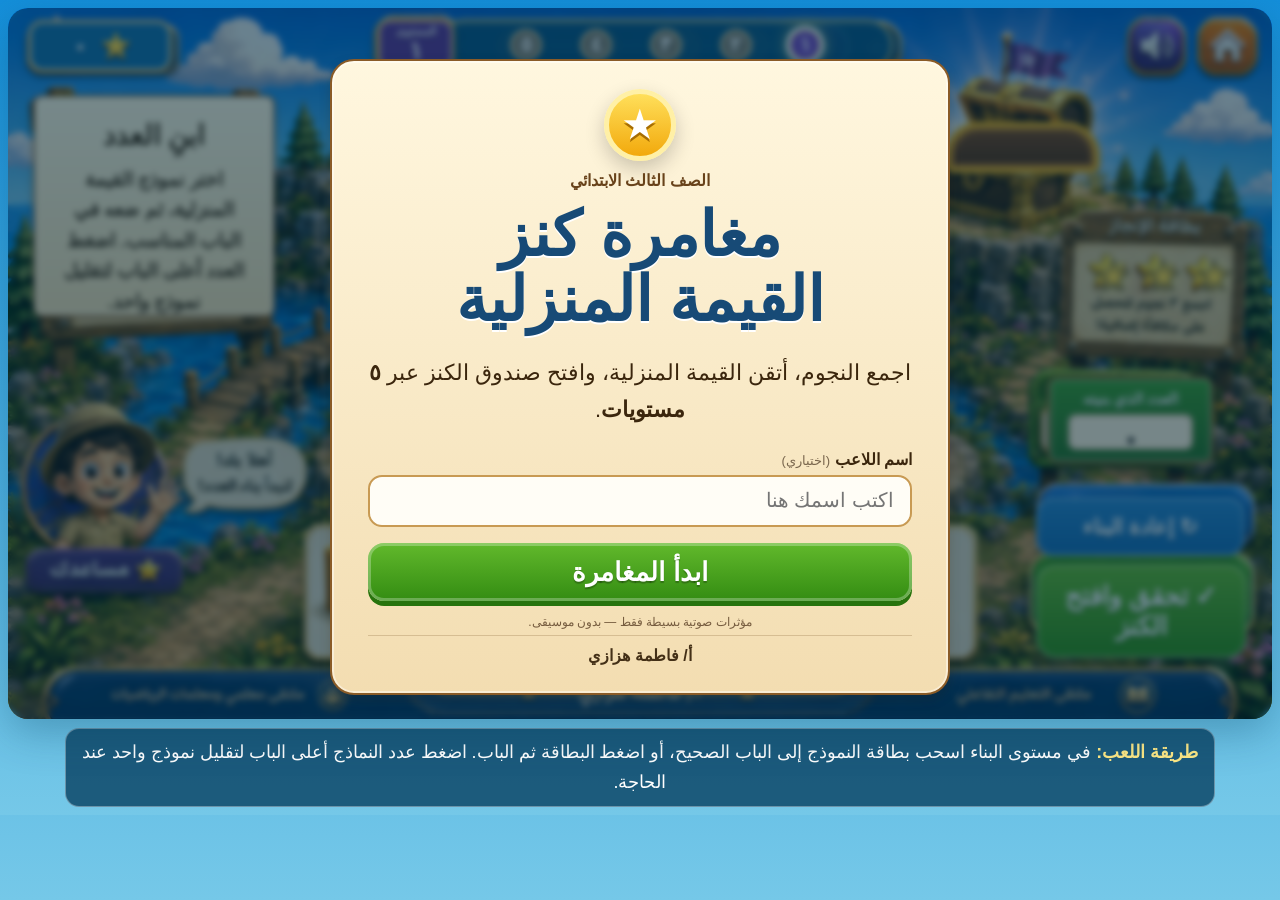
==== index.html @ 1fb312d5 "Add files via upload" ====
<!doctype html>
<html lang="ar" dir="rtl">
<head>
  <meta charset="utf-8">
  <meta name="viewport" content="width=device-width,initial-scale=1,viewport-fit=cover">
  <meta name="theme-color" content="#157bbf">
  <meta name="description" content="مغامرة كنز القيمة المنزلية - لعبة تفاعلية للصف الثالث الابتدائي">
  <title>مغامرة كنز القيمة المنزلية</title>
  <link rel="manifest" href="manifest.webmanifest">
  <link rel="icon" href="assets/icon-192.png">
  <link rel="stylesheet" href="styles.css">
</head>
<body>
<main class="app" id="app" aria-label="مغامرة كنز القيمة المنزلية">
  <section class="stage" id="stage" aria-label="لوحة اللعبة التفاعلية">
    <div class="screen-shade" id="screenShade" aria-hidden="true"></div>

    <!-- مناطق ديناميكية مضبوطة فوق الصورة -->
    <div class="score-box ui-panel" aria-label="النقاط"><span class="score-star">★</span><span id="scoreDisplay">٠</span></div>
    <div class="level-badge ui-panel"><small>المستوى</small><strong id="levelDisplay">١</strong></div>
    <div class="progress" id="progress" aria-label="التقدم في المستويات"></div>

    <section class="hint-board parchment" id="hintBoard" aria-live="polite">
      <h2 id="hintTitle">ابنِ العدد</h2>
      <p id="hintText">اختر نموذج القيمة المنزلية، ثم ضعه في الباب المناسب.</p>
    </section>

    <section class="target-card parchment" id="targetCard">
      <span id="targetLabel">العدد المطلوب</span>
      <strong id="targetDisplay">٤٢٧</strong>
    </section>

    <div class="built-card" id="builtCard">
      <small>العدد الذي بنيته</small>
      <strong id="builtDisplay">٠</strong>
    </div>

    <div class="count-badge" id="countThousands" data-place="thousands" role="button" tabindex="0" aria-label="عدد نماذج الألوف. اضغط لتقليل نموذج واحد">٠</div>
    <div class="count-badge" id="countHundreds" data-place="hundreds" role="button" tabindex="0" aria-label="عدد نماذج المئات. اضغط لتقليل نموذج واحد">٠</div>
    <div class="count-badge" id="countTens" data-place="tens" role="button" tabindex="0" aria-label="عدد نماذج العشرات. اضغط لتقليل نموذج واحد">٠</div>
    <div class="count-badge" id="countOnes" data-place="ones" role="button" tabindex="0" aria-label="عدد نماذج الآحاد. اضغط لتقليل نموذج واحد">٠</div>

    <button id="doorThousands" class="hit door" type="button" data-place="thousands" aria-label="باب الألوف"></button>
    <button id="doorHundreds" class="hit door" type="button" data-place="hundreds" aria-label="باب المئات"></button>
    <button id="doorTens" class="hit door" type="button" data-place="tens" aria-label="باب العشرات"></button>
    <button id="doorOnes" class="hit door" type="button" data-place="ones" aria-label="باب الآحاد"></button>

    <button id="modelThousands" class="hit model" type="button" data-model="thousands" aria-label="بطاقة نموذج الألف"></button>
    <button id="modelHundreds" class="hit model" type="button" data-model="hundreds" aria-label="بطاقة نموذج المئة"></button>
    <button id="modelTens" class="hit model" type="button" data-model="tens" aria-label="بطاقة نموذج العشرة"></button>
    <button id="modelOnes" class="hit model" type="button" data-model="ones" aria-label="بطاقة نموذج الواحد"></button>

    <!-- طبقة تغطي الصندوق المفتوح وتتحرك لتوحي بفتحه -->
    <div class="chest-effect" id="chestEffect" aria-hidden="true">
      <div class="chest-glow"></div>
      <div class="chest-lid"></div>
    </div>

    <section class="quiz-panel parchment" id="quizPanel" aria-live="polite" hidden>
      <div class="quiz-kicker" id="quizKicker">الصيغة القياسية</div>
      <h2 id="quizQuestion">اختر الإجابة الصحيحة</h2>
      <div class="quiz-prompt" id="quizPrompt"></div>
      <div class="options" id="options"></div>
      <div class="quiz-status" id="quizStatus"></div>
    </section>

    <button id="resetBtn" class="action reset" type="button">↻ إعادة البناء</button>
    <button id="checkBtn" class="action check" type="button">✓ تحقق وافتح الكنز</button>
    <button id="homeBtn" class="icon-hit" type="button" aria-label="العودة إلى شاشة البداية"></button>
    <button id="soundBtn" class="icon-hit" type="button" aria-label="تشغيل أو إيقاف المؤثرات الصوتية"></button>

    <div class="current-stars" id="currentStars" aria-label="نجوم المستوى">
      <span>★</span><span>★</span><span>★</span>
    </div>

    <div class="toast" id="toast" role="status" aria-live="polite"></div>
    <div class="confetti" id="confetti" aria-hidden="true"></div>

    <!-- شاشة البداية -->
    <section class="modal-screen start-screen" id="startScreen" aria-labelledby="startTitle">
      <div class="start-card parchment">
        <div class="treasure-mark">★</div>
        <p class="eyebrow">الصف الثالث الابتدائي</p>
        <h1 id="startTitle">مغامرة كنز<br>القيمة المنزلية</h1>
        <p class="start-copy">اجمع النجوم، أتقن القيمة المنزلية، وافتح صندوق الكنز عبر <b>٥ مستويات</b>.</p>
        <label class="name-label" for="studentName">اسم اللاعب <span>(اختياري)</span></label>
        <input id="studentName" class="name-input" type="text" maxlength="40" autocomplete="name" placeholder="اكتب اسمك هنا">
        <button id="startBtn" class="big-start" type="button">ابدأ المغامرة</button>
        <p class="sound-note">مؤثرات صوتية بسيطة فقط — بدون موسيقى.</p>
        <div class="signature">أ/ فاطمة هزازي</div>
      </div>
    </section>

    <!-- شاشة نجاح المستوى -->
    <section class="modal-screen reward-screen" id="rewardScreen" hidden aria-labelledby="rewardTitle">
      <div class="reward-card parchment">
        <div class="reward-icon">🏆</div>
        <h2 id="rewardTitle">أحسنت!</h2>
        <p id="rewardMessage">فتحت كنز المستوى.</p>
        <div class="reward-stars" id="rewardStars">★★★</div>
        <p class="reward-score">النقاط: <strong id="rewardScore">٠</strong></p>
        <button id="nextBtn" class="big-start" type="button">المستوى التالي</button>
      </div>
    </section>

    <!-- الشهادة النهائية -->
    <section class="modal-screen certificate-screen" id="certificateScreen" hidden aria-labelledby="certificateTitle">
      <div class="certificate" id="certificate">
        <div class="cert-stars">★ ★ ★</div>
        <p class="cert-top">شهادة إنجاز</p>
        <h2 id="certificateTitle">بطل القيمة المنزلية</h2>
        <p>تُمنح هذه الشهادة إلى</p>
        <div class="student-line" id="certificateName">بطل الرياضيات</div>
        <p>لإتمام جميع مستويات <b>مغامرة كنز القيمة المنزلية</b> بنجاح</p>
        <div class="cert-stats">
          <span>النقاط <strong id="certificateScore">٠</strong></span>
          <span>النجوم <strong id="certificateStars">٠</strong></span>
        </div>
        <p class="cert-date" id="certificateDate"></p>
        <div class="cert-sign">إشراف: أ/ فاطمة هزازي</div>
        <div class="cert-footer">ملتقى التعليم التفاعلي • ملتقى معلمي ومعلمات الرياضيات</div>
        <div class="certificate-actions no-print">
          <button id="printBtn" type="button">طباعة الشهادة</button>
          <button id="replayBtn" type="button">مغامرة جديدة</button>
        </div>
      </div>
    </section>
  </section>

  <p class="help"><b>طريقة اللعب:</b> في مستوى البناء اسحب بطاقة النموذج إلى الباب الصحيح، أو اضغط البطاقة ثم الباب. اضغط عدد النماذج أعلى الباب لتقليل نموذج واحد عند الحاجة.</p>
</main>

<div id="dragGhost" class="drag-ghost" aria-hidden="true"><span></span></div>
<script src="game.js"></script>
</body>
</html>
---- styles.css ----
:root{
  font-family:Tahoma,"Segoe UI",Arial,sans-serif;
  --blue:#126fae;--deep:#074b79;--gold:#ffd04e;--gold2:#ffed9c;--green:#46a71a;--ink:#3b260d;--paper:#fff0cc;
}
*{box-sizing:border-box;-webkit-tap-highlight-color:transparent}
html,body{margin:0;min-height:100%;background:linear-gradient(#148fda,#75c8e8);color:#fff}
body{padding:8px;overflow-x:hidden}
button,input{font:inherit}
button{touch-action:manipulation}
.app{width:min(100%,1672px);margin:auto}
.stage{position:relative;width:100%;aspect-ratio:1672/941;background:url('assets/treasure-bg.png') center/100% 100% no-repeat;border-radius:20px;overflow:hidden;box-shadow:0 14px 42px rgba(3,58,91,.30);user-select:none;-webkit-user-select:none;isolation:isolate}
.screen-shade{position:absolute;inset:0;background:rgba(3,43,64,.10);z-index:2;pointer-events:none;transition:background .25s}
.ui-panel,.parchment{background:linear-gradient(180deg,#fff7df,#f3ddb1);border:2px solid #8a5b27;box-shadow:inset 0 0 0 2px rgba(255,255,255,.45),0 5px 12px rgba(56,31,10,.18);color:var(--ink)}
.score-box{position:absolute;z-index:20;left:1.6%;top:1.7%;width:11.4%;height:7.3%;display:flex;align-items:center;justify-content:center;gap:9%;border-radius:15px;background:#106da9;border-color:#f6c65a;color:#fff;font-size:clamp(14px,2.5vw,39px);font-weight:900;text-shadow:0 2px 2px rgba(0,0,0,.28)}
.score-star{color:#ffd43f;filter:drop-shadow(0 2px 1px #7c4a00)}
.level-badge{position:absolute;z-index:20;left:29.2%;top:1.6%;width:6.1%;height:7.3%;border-radius:13px;background:#593194;border-color:#e0aa3b;color:#fff;display:flex;flex-direction:column;align-items:center;justify-content:center;line-height:1.05;text-shadow:0 2px 2px rgba(0,0,0,.25)}
.level-badge small{font-size:clamp(8px,.85vw,15px);font-weight:800}.level-badge strong{font-size:clamp(14px,2vw,31px)}
.progress{position:absolute;z-index:19;left:34.1%;top:1.5%;width:35.9%;height:7.4%;border-radius:999px;background:rgba(5,83,132,.92);border:2px solid rgba(255,217,97,.85);display:flex;direction:rtl;align-items:center;justify-content:space-around;padding:0 4%;box-shadow:inset 0 2px 5px rgba(255,255,255,.22)}
.progress span{width:9.2%;aspect-ratio:1;border-radius:50%;display:grid;place-items:center;background:#817d72;border:2px solid #e8d99f;color:#fff;font-weight:900;font-size:clamp(10px,1.55vw,25px);box-shadow:0 2px 5px rgba(0,0,0,.25)}
.progress span.done{background:#4aa22a}.progress span.current{background:#7445c0;box-shadow:0 0 0 3px white,0 0 18px #ffe870}
.hint-board{position:absolute;z-index:18;left:2.0%;top:12.2%;width:19.1%;height:31.2%;border-radius:9px;padding:4% 1.4% 2%;text-align:center;display:flex;flex-direction:column;align-items:center;justify-content:center}
.hint-board h2{margin:0 0 .45em;font-size:clamp(14px,2.15vw,34px)}.hint-board p{margin:0;font-size:clamp(11px,1.45vw,23px);line-height:1.65;font-weight:800}
.target-card{position:absolute;z-index:18;left:39.4%;top:26.4%;width:21.0%;height:13.6%;border-radius:12px;display:flex;flex-direction:column;align-items:center;justify-content:center;padding-top:1%;text-align:center}
.target-card span{font-size:clamp(12px,1.55vw,25px);font-weight:900}.target-card strong{font-size:clamp(30px,5.25vw,83px);color:#123e70;line-height:1.02;font-weight:900;letter-spacing:.04em}
.built-card{position:absolute;z-index:18;left:82.2%;top:51.7%;width:13.2%;height:12.4%;border-radius:10px;background:linear-gradient(#3b9b2a,#256e20);border:3px solid #846022;box-shadow:inset 0 0 0 3px rgba(255,255,255,.2);display:flex;flex-direction:column;align-items:center;justify-content:center;color:#fff;text-shadow:0 2px 1px rgba(0,0,0,.24)}
.built-card small{font-size:clamp(9px,1.2vw,20px);font-weight:900}.built-card strong{margin-top:4%;width:78%;height:44%;display:grid;place-items:center;border-radius:8px;background:#fff2d9;color:#2a261e;text-shadow:none;font-size:clamp(18px,3vw,48px);border:2px solid rgba(112,70,24,.4)}
.count-badge{position:absolute;z-index:24;top:43.2%;width:4.6%;height:4.5%;border-radius:9px;background:#fff1d4;border:2px solid rgba(102,62,23,.55);display:grid;place-items:center;color:#2b271e;font-weight:900;font-size:clamp(12px,1.85vw,30px);cursor:pointer}
#countThousands{left:28.6%}#countHundreds{left:40.8%}#countTens{left:53.5%}#countOnes{left:66.0%}
.count-badge:focus-visible{outline:4px solid #fff;box-shadow:0 0 0 7px #0c85d3}
.hit{position:absolute;z-index:22;border:0;background:transparent;padding:0;cursor:pointer;outline:0}
.hit:focus-visible{box-shadow:0 0 0 4px rgba(255,255,255,.95),0 0 0 8px #f4c83d}
.door{top:38.2%;height:28.6%;width:11.1%;border-radius:18px}
#doorThousands{left:26.3%}#doorHundreds{left:38.6%}#doorTens{left:51.2%}#doorOnes{left:63.9%}
.model{top:71.6%;height:19.2%;border-radius:19px;touch-action:none}
#modelThousands{left:23.0%;width:13.0%}#modelHundreds{left:36.1%;width:14.0%}#modelTens{left:51.9%;width:11.8%}#modelOnes{left:64.8%;width:11.8%}
.model.selected{background:rgba(255,230,87,.20);box-shadow:inset 0 0 0 6px rgba(255,238,103,.95),0 0 26px #ffe25c}
.door.correct-flash{animation:correctFlash .55s ease}.door.wrong-flash{animation:wrongFlash .4s ease}.count-badge.decrease{animation:countPop .25s ease}
@keyframes correctFlash{0%,100%{box-shadow:none}50%{box-shadow:inset 0 0 0 8px #fff,0 0 38px #fff36e}}
@keyframes wrongFlash{0%,100%{transform:translateX(0)}25%{transform:translateX(-7px)}75%{transform:translateX(7px)}}
@keyframes countPop{50%{transform:scale(.78)}}
.action{position:absolute;z-index:25;border:0;color:white;font-weight:900;cursor:pointer;text-shadow:0 2px 2px rgba(0,0,0,.25);box-shadow:inset 0 0 0 3px rgba(255,255,255,.26),0 5px 10px rgba(27,31,19,.18)}
.action:focus-visible{outline:4px solid #fff;box-shadow:0 0 0 7px #ffe069}
.reset{left:81.3%;top:68.7%;width:16.6%;height:8.3%;border-radius:17px;background:linear-gradient(#2784cc,#1168b1);font-size:clamp(11px,1.65vw,27px)}
.check{left:81.3%;top:78.2%;width:16.7%;height:13.2%;border-radius:20px;background:linear-gradient(#63b82a,#2b8b10);font-size:clamp(13px,2vw,33px);padding:0 1.5%}
.icon-hit{position:absolute;z-index:27;top:1.4%;width:5.3%;height:8.1%;border:0;background:transparent;border-radius:50%;cursor:pointer;color:transparent}
#soundBtn{left:87.1%}#homeBtn{left:93.4%}
.icon-hit:focus-visible{outline:4px solid white;box-shadow:0 0 0 7px #ffd353}
.current-stars{position:absolute;z-index:24;left:85.4%;top:34.1%;width:12%;height:7%;display:flex;align-items:center;justify-content:space-around;direction:ltr;pointer-events:none}
.current-stars span{font-size:clamp(18px,3vw,48px);color:#908d84;-webkit-text-stroke:1.5px #5e4b25;text-shadow:0 2px 2px rgba(0,0,0,.23);transition:.22s}
.current-stars span.on{color:#ffd342;transform:scale(1.07);filter:drop-shadow(0 0 5px #fff28b)}
.chest-effect{position:absolute;z-index:16;left:73.3%;top:8.5%;width:13.8%;height:21%;pointer-events:none;transform-origin:center bottom}
.chest-lid{position:absolute;left:6%;top:36%;width:89%;height:34%;border:6px solid #e7a817;border-radius:34px 34px 9px 9px;background:linear-gradient(#784119,#4d270e);box-shadow:inset 0 0 0 4px #9d5f20,0 6px 8px rgba(0,0,0,.24);transform-origin:50% 100%;transition:transform .65s cubic-bezier(.2,.8,.25,1),opacity .4s}
.chest-glow{position:absolute;inset:10% -10% -4%;border-radius:50%;opacity:0;background:radial-gradient(circle,rgba(255,235,79,.75),rgba(255,199,23,.2) 40%,transparent 70%);filter:blur(4px);transition:opacity .35s}
.chest-effect.open .chest-lid{transform:perspective(420px) rotateX(-118deg) translateY(-10%);opacity:.08}.chest-effect.open .chest-glow{opacity:1;animation:glowPulse .8s ease 2}
@keyframes glowPulse{50%{transform:scale(1.12);opacity:1}}
.quiz-panel{position:absolute;z-index:40;left:23.4%;top:23.8%;width:56.3%;min-height:54.5%;border-radius:18px;padding:2.2% 3% 2.5%;display:flex;flex-direction:column;align-items:center;text-align:center}
.quiz-panel[hidden]{display:none}.quiz-kicker{display:inline-block;padding:.35em .9em;border-radius:999px;background:#5d3995;color:#fff;font-weight:900;font-size:clamp(10px,1.3vw,21px);border:2px solid #d5a847}.quiz-panel h2{font-size:clamp(18px,2.5vw,40px);margin:.35em 0 .2em}.quiz-prompt{width:100%;min-height:2.2em;display:grid;place-items:center;color:#123f6c;font-size:clamp(24px,4.2vw,66px);font-weight:900;line-height:1.45;margin:.15em 0 .4em}.quiz-prompt.words{font-size:clamp(17px,2.35vw,38px);color:#3d2813}.options{width:100%;display:grid;grid-template-columns:1fr 1fr;gap:12px}.option{min-height:64px;border-radius:15px;border:3px solid #c3954b;background:linear-gradient(#fffaf0,#f3e1bd);color:#3a2915;font-weight:900;font-size:clamp(15px,1.8vw,29px);padding:.65em .8em;cursor:pointer;box-shadow:0 5px 0 #b27b33;line-height:1.45}.option:hover{transform:translateY(-1px)}.option.correct{background:#dff7c9;border-color:#55a42b;box-shadow:0 5px 0 #3c851d}.option.wrong{animation:wrongFlash .35s;background:#ffe1d7;border-color:#c94f37}.option:focus-visible{outline:4px solid #176dab;outline-offset:2px}.quiz-status{min-height:1.8em;margin-top:12px;font-size:clamp(11px,1.3vw,20px);font-weight:900;color:#6e4a1d}
.toast{position:absolute;z-index:70;left:50%;bottom:3.6%;transform:translateX(-50%);min-width:34%;max-width:72%;padding:.6em 1em;border-radius:999px;background:rgba(45,28,10,.93);border:2px solid rgba(255,226,117,.95);font-weight:900;text-align:center;font-size:clamp(10px,1.45vw,23px);opacity:0;pointer-events:none;transition:opacity .18s}.toast.show{opacity:1}
.drag-ghost{position:fixed;z-index:9999;pointer-events:none;width:72px;height:72px;display:none;align-items:center;justify-content:center;border-radius:18px;background:rgba(255,248,220,.96);border:4px solid #efb628;box-shadow:0 12px 28px rgba(0,0,0,.28)}.drag-ghost.show{display:flex}.drag-ghost span{width:44px;height:44px;background:#f2af20;border-radius:7px;box-shadow:inset 0 0 0 2px #c78300}
.confetti{position:absolute;z-index:80;inset:0;pointer-events:none;overflow:hidden}.confetti i{position:absolute;top:-5%;width:10px;height:17px;border-radius:3px;background:var(--c);animation:fall 1.45s ease-in forwards;transform:rotate(var(--r))}@keyframes fall{to{top:105%;transform:translateX(var(--x)) rotate(570deg)}}
.modal-screen{position:absolute;z-index:100;inset:0;display:grid;place-items:center;padding:4%;background:rgba(3,43,67,.54);backdrop-filter:blur(3px)}.modal-screen[hidden]{display:none}.start-card,.reward-card{width:min(92%,620px);border-radius:24px;padding:28px 36px;text-align:center}.treasure-mark{margin:auto;width:72px;height:72px;border-radius:50%;display:grid;place-items:center;background:linear-gradient(#ffdf5a,#f2a90c);border:5px solid #fff0a6;color:white;font-size:42px;text-shadow:0 3px 0 #a76d00;box-shadow:0 8px 20px rgba(0,0,0,.2)}.eyebrow{margin:10px 0 0;color:#68421a;font-weight:900}.start-card h1{margin:.2em 0;color:#174a76;font-size:clamp(30px,5vw,62px);line-height:1.05;text-shadow:0 2px 0 #fff}.start-copy{font-size:clamp(14px,1.7vw,22px);line-height:1.7}.name-label{display:block;text-align:right;font-weight:900;margin:12px 0 6px}.name-label span{font-weight:500;font-size:.82em;color:#7a674e}.name-input{width:100%;min-height:52px;border-radius:14px;border:2px solid #c89a53;background:#fffdf6;padding:0 16px;font-size:20px;color:#34230f;outline:none}.name-input:focus{border-color:#187ebd;box-shadow:0 0 0 4px rgba(24,126,189,.18)}.big-start{margin-top:16px;width:100%;min-height:58px;border:0;border-radius:16px;background:linear-gradient(#62b92c,#338c12);color:white;font-size:clamp(18px,2vw,27px);font-weight:900;text-shadow:0 2px 1px rgba(0,0,0,.25);box-shadow:inset 0 0 0 3px rgba(255,255,255,.27),0 5px 0 #27730d;cursor:pointer}.big-start:focus-visible{outline:4px solid #126ca6}.sound-note{font-size:12px;color:#765c3f;margin:14px 0 6px}.signature{font-weight:900;color:#443017;border-top:1px solid rgba(107,68,26,.22);padding-top:10px}.reward-card{width:min(90%,500px)}.reward-icon{font-size:64px}.reward-card h2{font-size:clamp(30px,4vw,54px);color:#174a76;margin:.15em 0}.reward-card p{font-size:clamp(14px,1.7vw,23px)}.reward-stars{direction:ltr;color:#ffbf19;font-size:clamp(38px,6vw,72px);letter-spacing:.12em;text-shadow:0 2px 0 #8e5a00}.reward-score strong{font-size:1.35em;color:#174a76}
.certificate-screen{z-index:120;background:rgba(0,46,70,.72);padding:2%}.certificate{width:min(94%,850px);background:radial-gradient(circle at top,#fffef5,#f5e5b9);border:11px double #bd8424;border-radius:18px;color:#3b2a14;text-align:center;padding:32px 46px 24px;box-shadow:0 18px 45px rgba(0,0,0,.3);position:relative}.cert-stars{direction:ltr;color:#e6aa17;font-size:32px;letter-spacing:.2em}.cert-top{font-weight:900;color:#76521d;margin:.2em 0}.certificate h2{margin:.1em 0 .35em;color:#174d79;font-size:clamp(34px,5vw,64px)}.certificate p{font-size:clamp(14px,1.65vw,22px);line-height:1.65}.student-line{margin:13px auto;padding:7px 20px;width:min(88%,560px);border-bottom:3px solid #bb8b37;font-size:clamp(26px,3.5vw,46px);font-weight:900;color:#52310d}.cert-stats{display:flex;gap:18px;justify-content:center;flex-wrap:wrap;margin:18px 0}.cert-stats span{background:#fff7de;border:2px solid #d5ad63;border-radius:999px;padding:8px 18px;font-weight:900}.cert-stats strong{color:#174d79}.cert-date{color:#76521d}.cert-sign{margin-top:22px;font-weight:900;font-size:18px}.cert-footer{margin-top:9px;font-size:13px;color:#6e5c43}.certificate-actions{margin-top:22px;display:flex;gap:12px;justify-content:center;flex-wrap:wrap}.certificate-actions button{min-height:48px;border:0;border-radius:12px;padding:0 24px;color:white;font-weight:900;background:#176fab;cursor:pointer}.certificate-actions button:last-child{background:#3f9220}
.help{margin:.55rem auto 0;max-width:1150px;text-align:center;background:rgba(5,61,94,.78);border:1px solid rgba(255,255,255,.35);border-radius:14px;padding:.55rem .9rem;font-size:clamp(12px,1.4vw,18px);line-height:1.65}.help b{color:#ffe985}
body.quiz-mode .target-card,body.quiz-mode .built-card,body.quiz-mode .count-badge,body.quiz-mode .door,body.quiz-mode .model,body.quiz-mode .reset{opacity:0;pointer-events:none}
body.quiz-mode .hint-board{z-index:42}
body.quiz-mode .check{display:none}
@media(max-width:780px){body{padding:4px}.stage{border-radius:9px}.hint-board{padding-top:2%}.options{gap:7px}.option{min-height:52px}.quiz-panel{padding:2%}.toast{max-width:90%;min-width:55%}.start-card{padding:22px}.certificate{padding:20px 18px;border-width:7px}.help{font-size:12px}}
@media(prefers-reduced-motion:reduce){*{animation:none!important;transition:none!important}.chest-lid{display:none}}
@media print{
  body{background:#fff;padding:0}.app{width:100%}.stage{background:none;aspect-ratio:auto;overflow:visible;box-shadow:none}.stage>*:not(.certificate-screen){display:none!important}.certificate-screen{position:static;display:block!important;background:#fff;padding:0}.certificate{width:100%;max-width:none;min-height:95vh;box-shadow:none;border:10px double #9b6d1f;display:flex;flex-direction:column;justify-content:center}.no-print{display:none!important}.help{display:none!important}
}
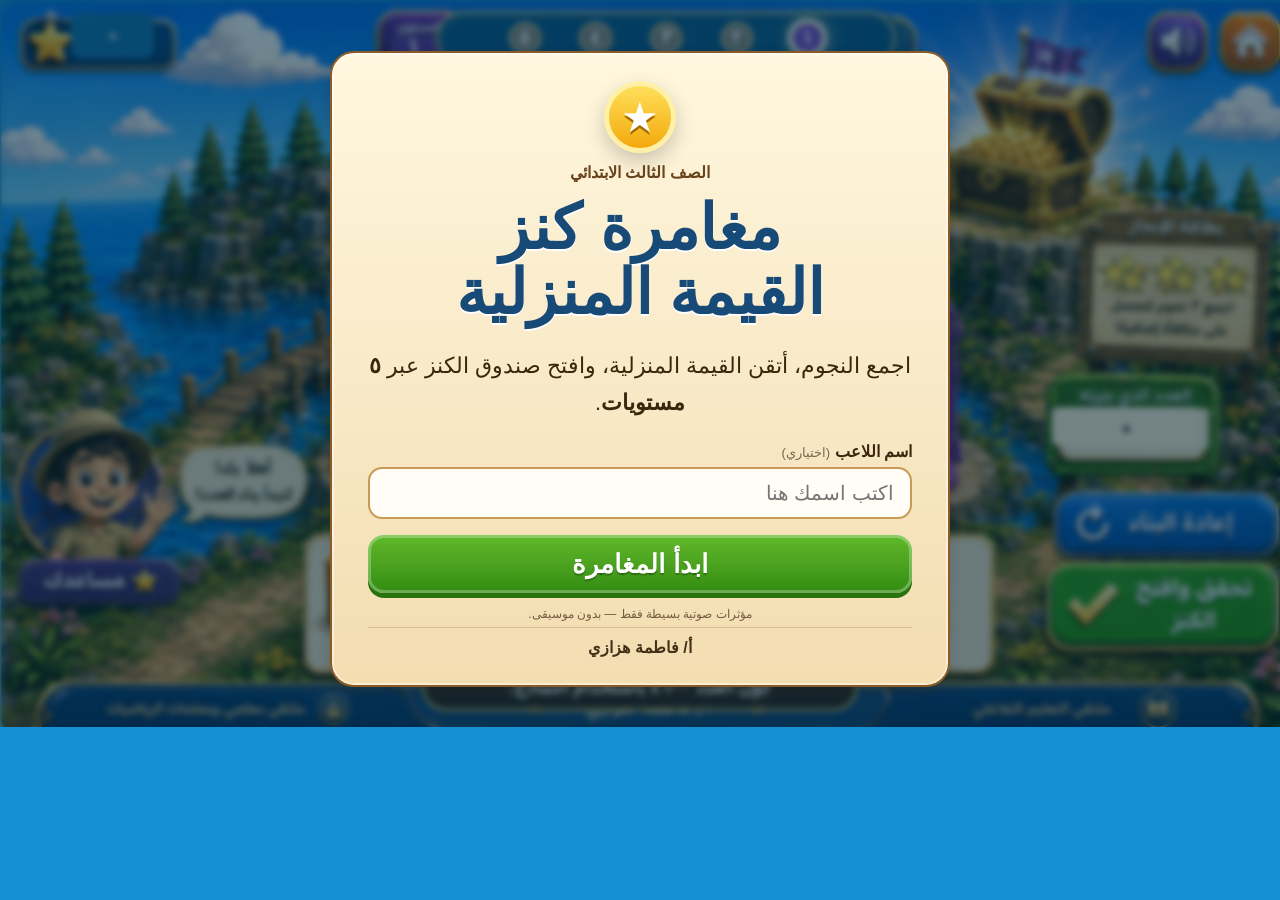
==== commit 3751c847: "Add files via upload" ====
--- a/index.html
+++ b/index.html
@@ -4,7 +4,7 @@
   <meta charset="utf-8">
   <meta name="viewport" content="width=device-width,initial-scale=1,viewport-fit=cover">
   <meta name="theme-color" content="#157bbf">
-  <meta name="description" content="مغامرة كنز القيمة المنزلية - لعبة تفاعلية للصف الثالث الابتدائي">
+  <meta name="description" content="مغامرة كنز القيمة المنزلية - لعبة تفاعلية للصف الثالث الابتدائي - V2.2">
   <title>مغامرة كنز القيمة المنزلية</title>
   <link rel="manifest" href="manifest.webmanifest">
   <link rel="icon" href="assets/icon-192.png">
@@ -19,11 +19,6 @@
     <div class="score-box ui-panel" aria-label="النقاط"><span class="score-star">★</span><span id="scoreDisplay">٠</span></div>
     <div class="level-badge ui-panel"><small>المستوى</small><strong id="levelDisplay">١</strong></div>
     <div class="progress" id="progress" aria-label="التقدم في المستويات"></div>
-
-    <section class="hint-board parchment" id="hintBoard" aria-live="polite">
-      <h2 id="hintTitle">ابنِ العدد</h2>
-      <p id="hintText">اختر نموذج القيمة المنزلية، ثم ضعه في الباب المناسب.</p>
-    </section>
 
     <section class="target-card parchment" id="targetCard">
       <span id="targetLabel">العدد المطلوب</span>
@@ -127,7 +122,6 @@
     </section>
   </section>
 
-  <p class="help"><b>طريقة اللعب:</b> في مستوى البناء اسحب بطاقة النموذج إلى الباب الصحيح، أو اضغط البطاقة ثم الباب. اضغط عدد النماذج أعلى الباب لتقليل نموذج واحد عند الحاجة.</p>
 </main>
 
 <div id="dragGhost" class="drag-ghost" aria-hidden="true"><span></span></div>
--- a/styles.css
+++ b/styles.css
@@ -7,8 +7,8 @@
 body{padding:8px;overflow-x:hidden}
 button,input{font:inherit}
 button{touch-action:manipulation}
-.app{width:min(100%,1672px);margin:auto}
-.stage{position:relative;width:100%;aspect-ratio:1672/941;background:url('assets/treasure-bg.png') center/100% 100% no-repeat;border-radius:20px;overflow:hidden;box-shadow:0 14px 42px rgba(3,58,91,.30);user-select:none;-webkit-user-select:none;isolation:isolate}
+.app{width:min(100%,1450px);margin:auto}
+.stage{position:relative;width:100%;aspect-ratio:1450/824;background:url('assets/treasure-bg.png') center/100% 100% no-repeat;border-radius:20px;overflow:hidden;box-shadow:0 14px 42px rgba(3,58,91,.30);user-select:none;-webkit-user-select:none;isolation:isolate}
 .screen-shade{position:absolute;inset:0;background:rgba(3,43,64,.10);z-index:2;pointer-events:none;transition:background .25s}
 .ui-panel,.parchment{background:linear-gradient(180deg,#fff7df,#f3ddb1);border:2px solid #8a5b27;box-shadow:inset 0 0 0 2px rgba(255,255,255,.45),0 5px 12px rgba(56,31,10,.18);color:var(--ink)}
 .score-box{position:absolute;z-index:20;left:1.6%;top:1.7%;width:11.4%;height:7.3%;display:flex;align-items:center;justify-content:center;gap:9%;border-radius:15px;background:#106da9;border-color:#f6c65a;color:#fff;font-size:clamp(14px,2.5vw,39px);font-weight:900;text-shadow:0 2px 2px rgba(0,0,0,.28)}
@@ -18,8 +18,6 @@
 .progress{position:absolute;z-index:19;left:34.1%;top:1.5%;width:35.9%;height:7.4%;border-radius:999px;background:rgba(5,83,132,.92);border:2px solid rgba(255,217,97,.85);display:flex;direction:rtl;align-items:center;justify-content:space-around;padding:0 4%;box-shadow:inset 0 2px 5px rgba(255,255,255,.22)}
 .progress span{width:9.2%;aspect-ratio:1;border-radius:50%;display:grid;place-items:center;background:#817d72;border:2px solid #e8d99f;color:#fff;font-weight:900;font-size:clamp(10px,1.55vw,25px);box-shadow:0 2px 5px rgba(0,0,0,.25)}
 .progress span.done{background:#4aa22a}.progress span.current{background:#7445c0;box-shadow:0 0 0 3px white,0 0 18px #ffe870}
-.hint-board{position:absolute;z-index:18;left:2.0%;top:12.2%;width:19.1%;height:31.2%;border-radius:9px;padding:4% 1.4% 2%;text-align:center;display:flex;flex-direction:column;align-items:center;justify-content:center}
-.hint-board h2{margin:0 0 .45em;font-size:clamp(14px,2.15vw,34px)}.hint-board p{margin:0;font-size:clamp(11px,1.45vw,23px);line-height:1.65;font-weight:800}
 .target-card{position:absolute;z-index:18;left:39.4%;top:26.4%;width:21.0%;height:13.6%;border-radius:12px;display:flex;flex-direction:column;align-items:center;justify-content:center;padding-top:1%;text-align:center}
 .target-card span{font-size:clamp(12px,1.55vw,25px);font-weight:900}.target-card strong{font-size:clamp(30px,5.25vw,83px);color:#123e70;line-height:1.02;font-weight:900;letter-spacing:.04em}
 .built-card{position:absolute;z-index:18;left:82.2%;top:51.7%;width:13.2%;height:12.4%;border-radius:10px;background:linear-gradient(#3b9b2a,#256e20);border:3px solid #846022;box-shadow:inset 0 0 0 3px rgba(255,255,255,.2);display:flex;flex-direction:column;align-items:center;justify-content:center;color:#fff;text-shadow:0 2px 1px rgba(0,0,0,.24)}
@@ -60,12 +58,177 @@
 .confetti{position:absolute;z-index:80;inset:0;pointer-events:none;overflow:hidden}.confetti i{position:absolute;top:-5%;width:10px;height:17px;border-radius:3px;background:var(--c);animation:fall 1.45s ease-in forwards;transform:rotate(var(--r))}@keyframes fall{to{top:105%;transform:translateX(var(--x)) rotate(570deg)}}
 .modal-screen{position:absolute;z-index:100;inset:0;display:grid;place-items:center;padding:4%;background:rgba(3,43,67,.54);backdrop-filter:blur(3px)}.modal-screen[hidden]{display:none}.start-card,.reward-card{width:min(92%,620px);border-radius:24px;padding:28px 36px;text-align:center}.treasure-mark{margin:auto;width:72px;height:72px;border-radius:50%;display:grid;place-items:center;background:linear-gradient(#ffdf5a,#f2a90c);border:5px solid #fff0a6;color:white;font-size:42px;text-shadow:0 3px 0 #a76d00;box-shadow:0 8px 20px rgba(0,0,0,.2)}.eyebrow{margin:10px 0 0;color:#68421a;font-weight:900}.start-card h1{margin:.2em 0;color:#174a76;font-size:clamp(30px,5vw,62px);line-height:1.05;text-shadow:0 2px 0 #fff}.start-copy{font-size:clamp(14px,1.7vw,22px);line-height:1.7}.name-label{display:block;text-align:right;font-weight:900;margin:12px 0 6px}.name-label span{font-weight:500;font-size:.82em;color:#7a674e}.name-input{width:100%;min-height:52px;border-radius:14px;border:2px solid #c89a53;background:#fffdf6;padding:0 16px;font-size:20px;color:#34230f;outline:none}.name-input:focus{border-color:#187ebd;box-shadow:0 0 0 4px rgba(24,126,189,.18)}.big-start{margin-top:16px;width:100%;min-height:58px;border:0;border-radius:16px;background:linear-gradient(#62b92c,#338c12);color:white;font-size:clamp(18px,2vw,27px);font-weight:900;text-shadow:0 2px 1px rgba(0,0,0,.25);box-shadow:inset 0 0 0 3px rgba(255,255,255,.27),0 5px 0 #27730d;cursor:pointer}.big-start:focus-visible{outline:4px solid #126ca6}.sound-note{font-size:12px;color:#765c3f;margin:14px 0 6px}.signature{font-weight:900;color:#443017;border-top:1px solid rgba(107,68,26,.22);padding-top:10px}.reward-card{width:min(90%,500px)}.reward-icon{font-size:64px}.reward-card h2{font-size:clamp(30px,4vw,54px);color:#174a76;margin:.15em 0}.reward-card p{font-size:clamp(14px,1.7vw,23px)}.reward-stars{direction:ltr;color:#ffbf19;font-size:clamp(38px,6vw,72px);letter-spacing:.12em;text-shadow:0 2px 0 #8e5a00}.reward-score strong{font-size:1.35em;color:#174a76}
 .certificate-screen{z-index:120;background:rgba(0,46,70,.72);padding:2%}.certificate{width:min(94%,850px);background:radial-gradient(circle at top,#fffef5,#f5e5b9);border:11px double #bd8424;border-radius:18px;color:#3b2a14;text-align:center;padding:32px 46px 24px;box-shadow:0 18px 45px rgba(0,0,0,.3);position:relative}.cert-stars{direction:ltr;color:#e6aa17;font-size:32px;letter-spacing:.2em}.cert-top{font-weight:900;color:#76521d;margin:.2em 0}.certificate h2{margin:.1em 0 .35em;color:#174d79;font-size:clamp(34px,5vw,64px)}.certificate p{font-size:clamp(14px,1.65vw,22px);line-height:1.65}.student-line{margin:13px auto;padding:7px 20px;width:min(88%,560px);border-bottom:3px solid #bb8b37;font-size:clamp(26px,3.5vw,46px);font-weight:900;color:#52310d}.cert-stats{display:flex;gap:18px;justify-content:center;flex-wrap:wrap;margin:18px 0}.cert-stats span{background:#fff7de;border:2px solid #d5ad63;border-radius:999px;padding:8px 18px;font-weight:900}.cert-stats strong{color:#174d79}.cert-date{color:#76521d}.cert-sign{margin-top:22px;font-weight:900;font-size:18px}.cert-footer{margin-top:9px;font-size:13px;color:#6e5c43}.certificate-actions{margin-top:22px;display:flex;gap:12px;justify-content:center;flex-wrap:wrap}.certificate-actions button{min-height:48px;border:0;border-radius:12px;padding:0 24px;color:white;font-weight:900;background:#176fab;cursor:pointer}.certificate-actions button:last-child{background:#3f9220}
-.help{margin:.55rem auto 0;max-width:1150px;text-align:center;background:rgba(5,61,94,.78);border:1px solid rgba(255,255,255,.35);border-radius:14px;padding:.55rem .9rem;font-size:clamp(12px,1.4vw,18px);line-height:1.65}.help b{color:#ffe985}
 body.quiz-mode .target-card,body.quiz-mode .built-card,body.quiz-mode .count-badge,body.quiz-mode .door,body.quiz-mode .model,body.quiz-mode .reset{opacity:0;pointer-events:none}
-body.quiz-mode .hint-board{z-index:42}
-body.quiz-mode .check{display:none}
-@media(max-width:780px){body{padding:4px}.stage{border-radius:9px}.hint-board{padding-top:2%}.options{gap:7px}.option{min-height:52px}.quiz-panel{padding:2%}.toast{max-width:90%;min-width:55%}.start-card{padding:22px}.certificate{padding:20px 18px;border-width:7px}.help{font-size:12px}}
+body.quiz-mode body.quiz-mode .check{display:none}
+@media(max-width:780px){body{padding:4px}.stage{border-radius:9px}.options{gap:7px}.option{min-height:52px}.quiz-panel{padding:2%}.toast{max-width:90%;min-width:55%}.start-card{padding:22px}.certificate{padding:20px 18px;border-width:7px}}
 @media(prefers-reduced-motion:reduce){*{animation:none!important;transition:none!important}.chest-lid{display:none}}
 @media print{
-  body{background:#fff;padding:0}.app{width:100%}.stage{background:none;aspect-ratio:auto;overflow:visible;box-shadow:none}.stage>*:not(.certificate-screen){display:none!important}.certificate-screen{position:static;display:block!important;background:#fff;padding:0}.certificate{width:100%;max-width:none;min-height:95vh;box-shadow:none;border:10px double #9b6d1f;display:flex;flex-direction:column;justify-content:center}.no-print{display:none!important}.help{display:none!important}
-}
+  body{background:#fff;padding:0}.app{width:100%}.stage{background:none;aspect-ratio:auto;overflow:visible;box-shadow:none}.stage>*:not(.certificate-screen){display:none!important}.certificate-screen{position:static;display:block!important;background:#fff;padding:0}.certificate{width:100%;max-width:none;min-height:95vh;box-shadow:none;border:10px double #9b6d1f;display:flex;flex-direction:column;justify-content:center}.no-print{display:none!important}
+}
+
+/* ===== V2.1: ضبط بصري دقيق فوق الواجهة الأصلية ===== */
+.screen-shade{background:rgba(3,43,64,.025)}
+
+/* نستخدم عناصر الرسم الأصلية قدر الإمكان، ونغطي فقط القيم المتغيرة. */
+.score-box{
+  left:5.55%;top:1.78%;width:6.45%;height:6.15%;
+  border:0;box-shadow:none;border-radius:9px;background:#0e6fa9;
+  gap:0;font-family:Arial,"Segoe UI",sans-serif;font-size:clamp(17px,2.45vw,40px)
+}
+.score-star{display:none}
+
+.level-badge{
+  left:29.2%;top:1.55%;width:6.25%;height:7.2%;
+  border:0;box-shadow:none;background:transparent;color:#fff
+}
+.level-badge small{display:none}
+.level-badge strong{
+  position:absolute;left:22%;right:22%;bottom:8%;height:46%;
+  display:grid;place-items:center;border-radius:6px;background:#573092;
+  font-family:Arial,"Segoe UI",sans-serif;font-size:clamp(13px,1.85vw,30px)
+}
+
+/* لوحة التعليمات: نترك الإطار الخشبي الأصلي ظاهرًا. */
+
+/* بطاقة العدد المطلوب: نبقي اللوحة الأصلية ونستبدل الرقم فقط. */
+.target-card{
+  left:39.1%;top:26.25%;width:21.25%;height:13.8%;
+  border:0;box-shadow:none;background:transparent;padding:0;pointer-events:none
+}
+.target-card span{display:none}
+.target-card strong{
+  position:absolute;left:12.8%;top:34%;width:74.4%;height:55%;
+  display:grid;place-items:center;background:#f8ecd2;border-radius:8px;
+  color:#123e70;font-family:Arial,"Segoe UI",sans-serif;
+  font-size:clamp(31px,5.15vw,82px);line-height:1;font-weight:800;letter-spacing:.025em
+}
+
+/* لوحة العدد المبني: نحافظ على اللوحة الخضراء الأصلية ونحدث خانة الرقم فقط. */
+.built-card{
+  left:81.2%;top:49.75%;width:14.4%;height:14.4%;
+  border:0;box-shadow:none;background:transparent;color:transparent;text-shadow:none;pointer-events:none
+}
+.built-card small{display:none}
+.built-card strong{
+  position:absolute;left:10%;top:39%;width:80%;height:39%;margin:0;
+  display:grid;place-items:center;border:0;border-radius:7px;background:#f8ecd3;
+  color:#27231d;font-family:Arial,"Segoe UI",sans-serif;font-size:clamp(18px,2.8vw,46px);font-weight:800
+}
+
+/* عدادات المنازل في الخانات البيضاء الموجودة أصلًا فوق الأبواب. */
+.count-badge{
+  top:43.05%;width:4.65%;height:4.65%;border:0;box-shadow:none;border-radius:7px;
+  background:#f8ecd1;color:#2b271e;font-family:Arial,"Segoe UI",sans-serif;
+  font-size:clamp(13px,1.72vw,28px);font-weight:800
+}
+#countThousands{left:28.55%}
+#countHundreds{left:41.00%}
+#countTens{left:53.86%}
+#countOnes{left:66.48%}
+
+/* توسيع مناطق الإسقاط لتشمل الباب والمنصة المضيئة تحته. */
+.door{top:37.4%;height:30.4%;width:11.35%;border-radius:18px}
+#doorThousands{left:25.9%}
+#doorHundreds{left:38.35%}
+#doorTens{left:51.15%}
+#doorOnes{left:63.85%}
+.door.portal-pop{animation:portalPop .42s ease}
+@keyframes portalPop{50%{box-shadow:inset 0 0 0 7px rgba(255,255,255,.9),0 0 34px rgba(255,238,106,.95);transform:scale(1.025)}}
+
+/* أزرار الصورة الأصلية هي التي تظهر؛ هذه الطبقة للنقر فقط. */
+.action{background:transparent!important;color:transparent!important;text-shadow:none!important;box-shadow:none!important;border:0!important}
+.action:hover{box-shadow:inset 0 0 0 4px rgba(255,255,255,.32)!important}
+.action:active{transform:scale(.985)}
+.reset{left:80.95%;top:67.2%;width:17.35%;height:9.1%}
+.check{left:80.9%;top:77.2%;width:17.4%;height:14.1%}
+
+/* الصندوق مرسوم ومفتوح في الخلفية؛ نضيف وهجًا وشرارات فقط بدل المستطيل البني. */
+.chest-effect{left:71.7%;top:5.0%;width:17.0%;height:26.0%;z-index:17;overflow:visible}
+.chest-lid{display:none!important}
+.chest-glow{
+  inset:5% -5% -2%;background:radial-gradient(circle at 50% 54%,rgba(255,247,143,.94),rgba(255,202,43,.38) 35%,transparent 70%);
+  filter:blur(3px);mix-blend-mode:screen
+}
+.chest-effect::before,.chest-effect::after{
+  position:absolute;left:50%;top:46%;transform:translate(-50%,-50%) scale(.45);
+  opacity:0;pointer-events:none;color:#fff3a1;font-size:clamp(18px,2.3vw,38px);font-weight:900;
+  text-shadow:-42px -12px 0 #ffd34d,40px -28px 0 #fff4a4,-58px 32px 0 #fff0aa,55px 28px 0 #ffc52e
+}
+.chest-effect::before{content:"✦"}
+.chest-effect::after{content:"✦";top:58%;font-size:clamp(13px,1.65vw,27px)}
+.chest-effect.open{animation:chestPulse .75s ease 2}
+.chest-effect.open::before{animation:sparkBurst .9s ease-out 2}
+.chest-effect.open::after{animation:sparkBurst2 .9s .12s ease-out 2}
+@keyframes chestPulse{50%{transform:scale(1.045)}}
+@keyframes sparkBurst{0%{opacity:0;transform:translate(-50%,-50%) scale(.2) rotate(0)}45%{opacity:1}100%{opacity:0;transform:translate(-50%,-95%) scale(1.25) rotate(25deg)}}
+@keyframes sparkBurst2{0%{opacity:0;transform:translate(-50%,-50%) scale(.2) rotate(0)}45%{opacity:1}100%{opacity:0;transform:translate(-50%,-120%) scale(1.05) rotate(-25deg)}}
+
+/* نموذج السحب يوضح قيمة البطاقة بدل مربع عام. */
+.drag-ghost{width:82px;height:82px;border-radius:20px;background:rgba(255,248,220,.98);border:4px solid #efb628}
+.drag-ghost span{width:auto;height:auto;background:none;box-shadow:none;border-radius:0;color:#174e7c;font-weight:900;font-family:Arial,"Segoe UI",sans-serif;font-size:22px}
+
+/* حركة مصغرة للبطاقة عند انتقالها إلى المنزلة الصحيحة. */
+.fly-model{
+  position:fixed;z-index:10000;display:grid;place-items:center;pointer-events:none;
+  width:62px;height:62px;border-radius:16px;background:linear-gradient(#fff7d8,#f2c24f);
+  border:4px solid #fff5a8;color:#15436c;font:900 18px Arial,"Segoe UI",sans-serif;
+  box-shadow:0 10px 24px rgba(0,0,0,.28);transition:transform .42s cubic-bezier(.2,.75,.2,1),opacity .42s ease
+}
+
+/* الأرقام في الواجهة دائمًا باتجاه ثابت وواضح. */
+#scoreDisplay,#levelDisplay,#targetDisplay,#builtDisplay,.count-badge,.progress span,.reward-score strong,.cert-stats strong{direction:ltr;unicode-bidi:isolate}
+
+@media(max-width:780px){
+    .target-card strong{top:35%;height:54%}
+}
+
+
+/* ===== V2.2: واجهة نظيفة بلا لوحة تعليمات جانبية وبلا شريط سفلي ===== */
+html,body{background:#168fd4}
+body{padding:0}
+.stage{border-radius:0;box-shadow:none}
+
+/* العدد المطلوب على الصورة النظيفة */
+.target-card{left:39.15%;top:27.05%;width:21.35%;height:12.75%}
+.target-card strong{left:12.8%;top:33%;width:74.4%;height:57%}
+
+/* خانة العدد الذي بناه الطالب */
+.built-card{left:80.75%;top:51.05%;width:14.4%;height:13.4%}
+.built-card strong{left:10%;top:37%;width:80%;height:40%}
+
+/* عدادات المنازل */
+.count-badge{top:43.2%}
+#countThousands{left:28.45%}
+#countHundreds{left:40.95%}
+#countTens{left:53.70%}
+#countOnes{left:66.30%}
+
+/* الأبواب ومناطق الإسقاط */
+.door{top:39.0%;height:28.7%;width:11.45%}
+#doorThousands{left:25.85%}
+#doorHundreds{left:38.35%}
+#doorTens{left:51.10%}
+#doorOnes{left:63.70%}
+
+/* بطاقات نماذج القيمة المنزلية */
+.model{top:72.1%;height:19.1%}
+#modelThousands{left:23.35%;width:13.1%}
+#modelHundreds{left:36.55%;width:14.1%}
+#modelTens{left:51.00%;width:12.6%}
+#modelOnes{left:64.65%;width:12.0%}
+
+/* مناطق النقر على الأزرار الأصلية */
+.reset{left:80.75%;top:66.8%;width:17.55%;height:9.2%}
+.check{left:80.70%;top:76.8%;width:17.65%;height:13.2%}
+#soundBtn{left:87.30%}
+#homeBtn{left:93.25%}
+.current-stars{left:85.05%;top:33.8%;width:12.1%;height:7.2%}
+.chest-effect{left:71.75%;top:6.0%;width:17.4%;height:25.5%}
+
+/* لا توجد مساحة خارجية أسفل اللعبة؛ الرسائل تظهر داخل المشهد فقط. */
+.toast{bottom:2.2%}
+
+@media(max-width:780px){
+  body{padding:0}
+  .stage{border-radius:0}
+}
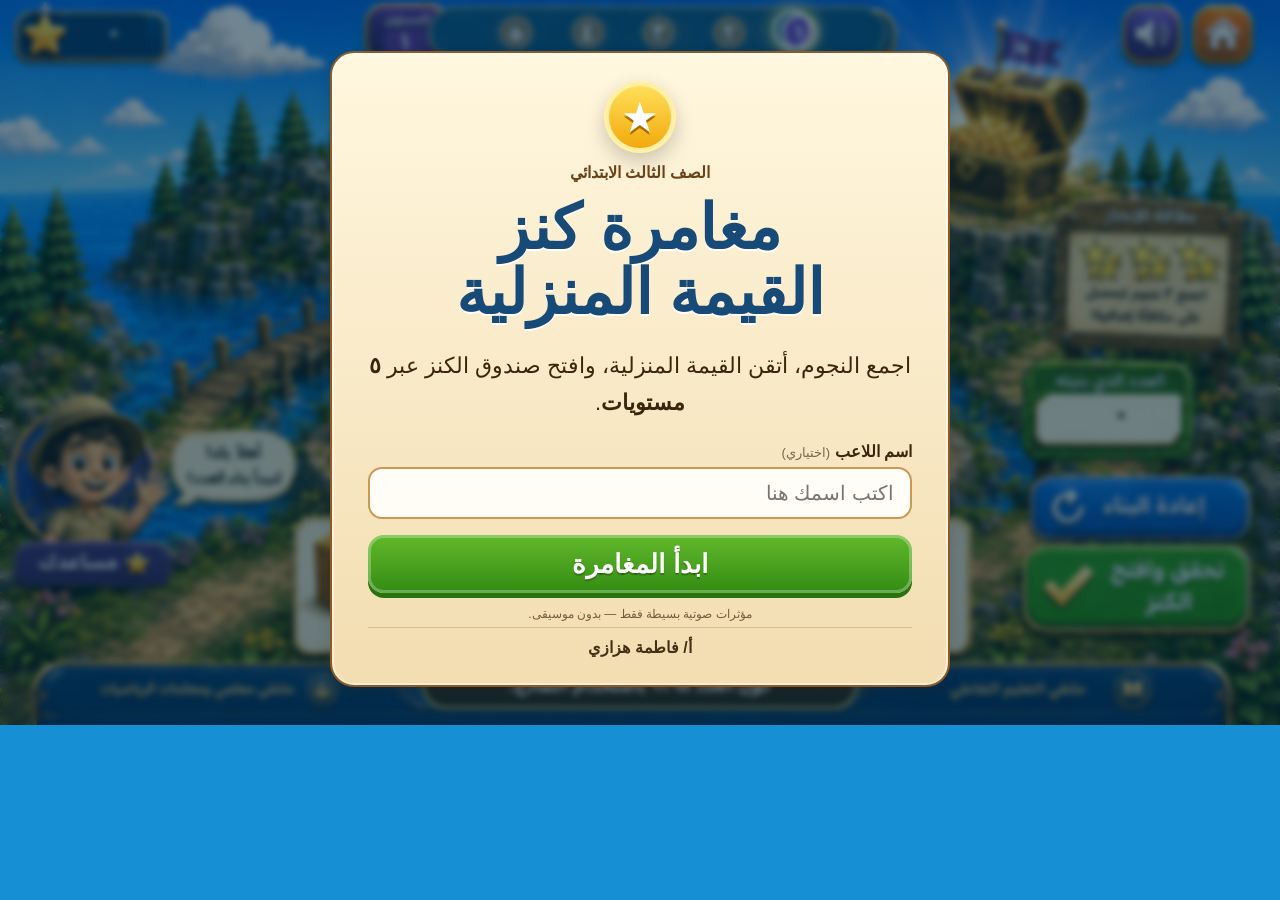
==== commit a22c9871: "Add files via upload" ====
--- a/index.html
+++ b/index.html
@@ -4,7 +4,7 @@
   <meta charset="utf-8">
   <meta name="viewport" content="width=device-width,initial-scale=1,viewport-fit=cover">
   <meta name="theme-color" content="#157bbf">
-  <meta name="description" content="مغامرة كنز القيمة المنزلية - لعبة تفاعلية للصف الثالث الابتدائي - V2.2">
+  <meta name="description" content="مغامرة كنز القيمة المنزلية - لعبة تفاعلية للصف الثالث الابتدائي - V2.4">
   <title>مغامرة كنز القيمة المنزلية</title>
   <link rel="manifest" href="manifest.webmanifest">
   <link rel="icon" href="assets/icon-192.png">
--- a/styles.css
+++ b/styles.css
@@ -232,3 +232,190 @@
   body{padding:0}
   .stage{border-radius:0}
 }
+
+
+/* ===== V2.3: دمج القيم الديناميكية داخل الرسم الأصلي بلا مربعات إضافية ===== */
+/* الأرقام الديناميكية تستخدم خطًا عربيًا واضحًا على ويندوز والجوال. */
+.numeric-ui,
+#scoreDisplay,#levelDisplay,#targetDisplay,#builtDisplay,
+.count-badge,.progress span,.reward-score strong,.cert-stats strong{
+  font-family:Tahoma,"Segoe UI","Geeza Pro","Noto Sans Arabic",sans-serif!important;
+  font-weight:800;
+  direction:ltr;
+  unicode-bidi:isolate;
+  font-variant-numeric:lining-nums tabular-nums;
+}
+
+/* النقاط: إلغاء المستطيل الأزرق الداخلي تمامًا، والإبقاء على رقم فقط داخل لوحة الصورة الأصلية. */
+.score-box{
+  left:6.25%;top:2.02%;width:5.55%;height:5.55%;
+  background:transparent!important;border:0!important;box-shadow:none!important;
+  border-radius:0!important;padding:0!important;display:grid;place-items:center;
+  color:#fff;text-shadow:0 2px 2px rgba(0,0,0,.36);overflow:visible;
+}
+.score-box::before{
+  content:"";position:absolute;left:42%;top:18%;width:21%;height:64%;
+  border-radius:50%;background:#0e6aa5;z-index:0;pointer-events:none;
+}
+#scoreDisplay{position:relative;z-index:1;width:100%;text-align:center;font-size:clamp(18px,2.45vw,40px)}
+.score-star{display:none!important}
+
+/* عدادات الأبواب: لا نرسم مستطيلاً فوق اللوحة البيضاء؛ نمسح الصفر الثابت فقط في المركز. */
+.count-badge{
+  top:43.05%;width:4.55%;height:4.45%;
+  border:0!important;box-shadow:none!important;border-radius:0!important;
+  background:radial-gradient(ellipse at center,#f7ead0 0 30%,rgba(247,234,208,.98) 34%,rgba(247,234,208,0) 39%)!important;
+  color:#2a251d;font-size:clamp(15px,1.78vw,29px);font-weight:800;
+}
+#countThousands{left:28.45%}
+#countHundreds{left:40.95%}
+#countTens{left:53.70%}
+#countOnes{left:66.30%}
+.count-badge:hover{background:radial-gradient(ellipse at center,#fff2d7 0 31%,rgba(255,242,215,.98) 35%,rgba(255,242,215,0) 40%)!important}
+
+/* العدد الذي بناه الطالب: استخدام اللوحة الخضراء والورقة الموجودة في الصورة نفسها. */
+.built-card{
+  left:80.75%;top:51.05%;width:14.4%;height:13.4%;
+  background:transparent!important;border:0!important;box-shadow:none!important;
+  color:transparent!important;text-shadow:none!important;pointer-events:none;
+}
+.built-card strong{
+  left:10%;top:37%;width:80%;height:40%;margin:0;
+  background:radial-gradient(ellipse at center,#f8ecd3 0 20%,rgba(248,236,211,.98) 25%,rgba(248,236,211,0) 31%)!important;
+  border:0!important;box-shadow:none!important;border-radius:0!important;
+  color:#27231d!important;font-size:clamp(20px,2.85vw,46px);font-weight:800;
+}
+
+/* منع ظهور أي حدود/طبقات عند الضغط أو اللمس على مناطق التفاعل. */
+.door,.model,.action,.icon-hit{background:transparent!important;border:0!important;box-shadow:none!important}
+.door:focus:not(:focus-visible),.model:focus:not(:focus-visible),.action:focus:not(:focus-visible),.icon-hit:focus:not(:focus-visible){outline:none!important}
+
+/* الرسائل المؤقتة لا تغطي العناصر التي عدّلناها. */
+.toast{max-width:48%;bottom:2.2%}
+
+/* ===== V2.4: خلفية نظيفة بلا أرقام ثابتة في الخانات المتغيرة ===== */
+.app{width:min(100%,1666px);margin:auto}
+.stage{aspect-ratio:1666/944;background-size:100% 100%;}
+
+/* الخلفية الجديدة تحتوي اللوحات نفسها؛ نعرض القيم فقط بلا أي مستطيلات إضافية. */
+.score-box{
+  left:5.65%;top:1.55%;width:6.45%;height:5.95%;
+  background:transparent!important;border:0!important;box-shadow:none!important;
+  display:grid;place-items:center;padding:0!important;color:#fff;
+}
+.score-box::before{display:none!important}
+#scoreDisplay{
+  width:100%;text-align:center;font-size:clamp(18px,2.45vw,41px);
+  line-height:1;color:#fff;text-shadow:0 2px 2px rgba(0,0,0,.38);
+}
+
+/* رقم المستوى: يغطي فقط الرقم الثابت داخل الجزء البنفسجي، دون رسم لوحة جديدة. */
+.level-badge{
+  left:28.8%;top:.55%;width:5.65%;height:7.55%;
+  background:transparent!important;border:0!important;box-shadow:none!important;
+  color:transparent!important;pointer-events:none;
+}
+.level-badge small{display:none!important}
+.level-badge strong{
+  position:absolute;left:26%;right:26%;bottom:9%;height:42%;
+  display:grid;place-items:center;background:#5a2d90;border-radius:5px;
+  color:#fff!important;text-shadow:0 2px 2px rgba(0,0,0,.26);
+  font-size:clamp(13px,1.7vw,29px)!important;
+}
+
+/* شريط المستويات مرسوم في الخلفية؛ الطبقة الديناميكية تضيف وهج التقدم فقط. */
+.progress{
+  left:34.2%;top:.55%;width:35.6%;height:7.15%;padding:0 5.4%;
+  background:transparent!important;border:0!important;box-shadow:none!important;
+}
+.progress span{
+  color:transparent!important;background:transparent!important;border:0!important;
+  box-shadow:none!important;width:10.6%;aspect-ratio:1;
+}
+.progress span.done{box-shadow:inset 0 0 0 3px rgba(116,207,73,.72)!important}
+.progress span.current{box-shadow:0 0 0 3px rgba(255,255,255,.96),0 0 17px 5px rgba(255,226,95,.88)!important}
+
+/* العدد المطلوب: الخانة البيضاء فارغة في الخلفية. */
+.target-card{
+  left:38.55%;top:25.55%;width:21.35%;height:12.35%;
+  background:transparent!important;border:0!important;box-shadow:none!important;padding:0;
+}
+.target-card span{display:none!important}
+.target-card strong{
+  position:absolute;left:10.5%;top:31%;width:79%;height:57%;
+  display:grid;place-items:center;background:transparent!important;border:0!important;box-shadow:none!important;
+  color:#123e70;font-size:clamp(31px,5.05vw,82px);font-weight:900;line-height:1;
+  letter-spacing:.025em;
+}
+
+/* العدد الذي بناه الطالب: الخانة البيضاء فارغة في الخلفية. */
+.built-card{
+  left:79.92%;top:49.75%;width:15.25%;height:12.2%;
+  background:transparent!important;border:0!important;box-shadow:none!important;
+  color:transparent!important;text-shadow:none!important;pointer-events:none;
+}
+.built-card small{display:none!important}
+.built-card strong{
+  position:absolute;left:9%;top:37%;width:82%;height:45%;margin:0;
+  display:grid;place-items:center;background:transparent!important;border:0!important;box-shadow:none!important;
+  color:#28231c!important;font-size:clamp(20px,2.7vw,46px);font-weight:900;
+}
+
+/* عدادات الأبواب: الخلفية الآن فارغة؛ نضع الرقم فقط. */
+.count-badge{
+  top:41.68%;width:5.1%;height:4.85%;
+  background:transparent!important;border:0!important;box-shadow:none!important;border-radius:0!important;
+  color:#2b261d;font-size:clamp(15px,1.75vw,29px);font-weight:900;
+}
+#countThousands{left:27.65%}
+#countHundreds{left:40.25%}
+#countTens{left:53.05%}
+#countOnes{left:65.72%}
+.count-badge:hover{background:transparent!important}
+
+/* قيم بطاقات النماذج حُذفت من الخلفية أيضًا؛ نعيدها نصيًا فقط. */
+.model::after{
+  position:absolute;left:23%;right:23%;bottom:2.2%;height:17%;
+  display:grid;place-items:center;color:#2f271d;font-family:Tahoma,"Segoe UI","Geeza Pro",sans-serif;
+  font-size:clamp(13px,1.52vw,25px);font-weight:900;line-height:1;pointer-events:none;
+}
+#modelThousands::after{content:"١٠٠٠"}
+#modelHundreds::after{content:"١٠٠"}
+#modelTens::after{content:"١٠"}
+#modelOnes::after{content:"١"}
+
+/* مناطق الأبواب بعد اعتماد الخلفية الجديدة. */
+.door{top:37.1%;height:28.7%;width:11.15%;}
+#doorThousands{left:26.65%}
+#doorHundreds{left:39.20%}
+#doorTens{left:52.05%}
+#doorOnes{left:64.72%}
+
+/* بطاقات القيمة المنزلية. */
+.model{top:70.0%;height:18.7%;}
+#modelThousands{left:22.55%;width:12.8%}
+#modelHundreds{left:35.68%;width:12.85%}
+#modelTens{left:49.98%;width:12.25%}
+#modelOnes{left:63.72%;width:11.6%}
+
+/* أزرار الصورة الأصلية - مناطق نقر فقط. */
+.reset{left:79.15%;top:64.7%;width:17.25%;height:8.8%}
+.check{left:79.05%;top:74.0%;width:17.55%;height:12.0%}
+#soundBtn{left:86.2%;top:1.1%;width:5.0%;height:7.8%}
+#homeBtn{left:92.4%;top:1.0%;width:5.1%;height:7.8%}
+
+/* نجوم بطاقة الإنجاز فوق النجوم المطبوعة، لضمان تمثيل المحاولات فعليًا. */
+.current-stars{left:83.7%;top:31.55%;width:11.0%;height:6.8%}
+.current-stars span{font-size:clamp(18px,2.85vw,46px)}
+
+/* الصندوق الجديد في موضع أعلى قليلًا. */
+.chest-effect{left:70.7%;top:4.4%;width:16.7%;height:24.0%}
+
+/* نقاط اللمس تظل شفافة تمامًا. */
+.door,.model,.action,.icon-hit{background:transparent!important;border:0!important;box-shadow:none!important}
+
+@media(max-width:780px){
+  .target-card strong{top:32%;height:56%}
+  .count-badge{font-size:clamp(14px,2.3vw,24px)}
+  .model::after{font-size:clamp(12px,2vw,22px)}
+}
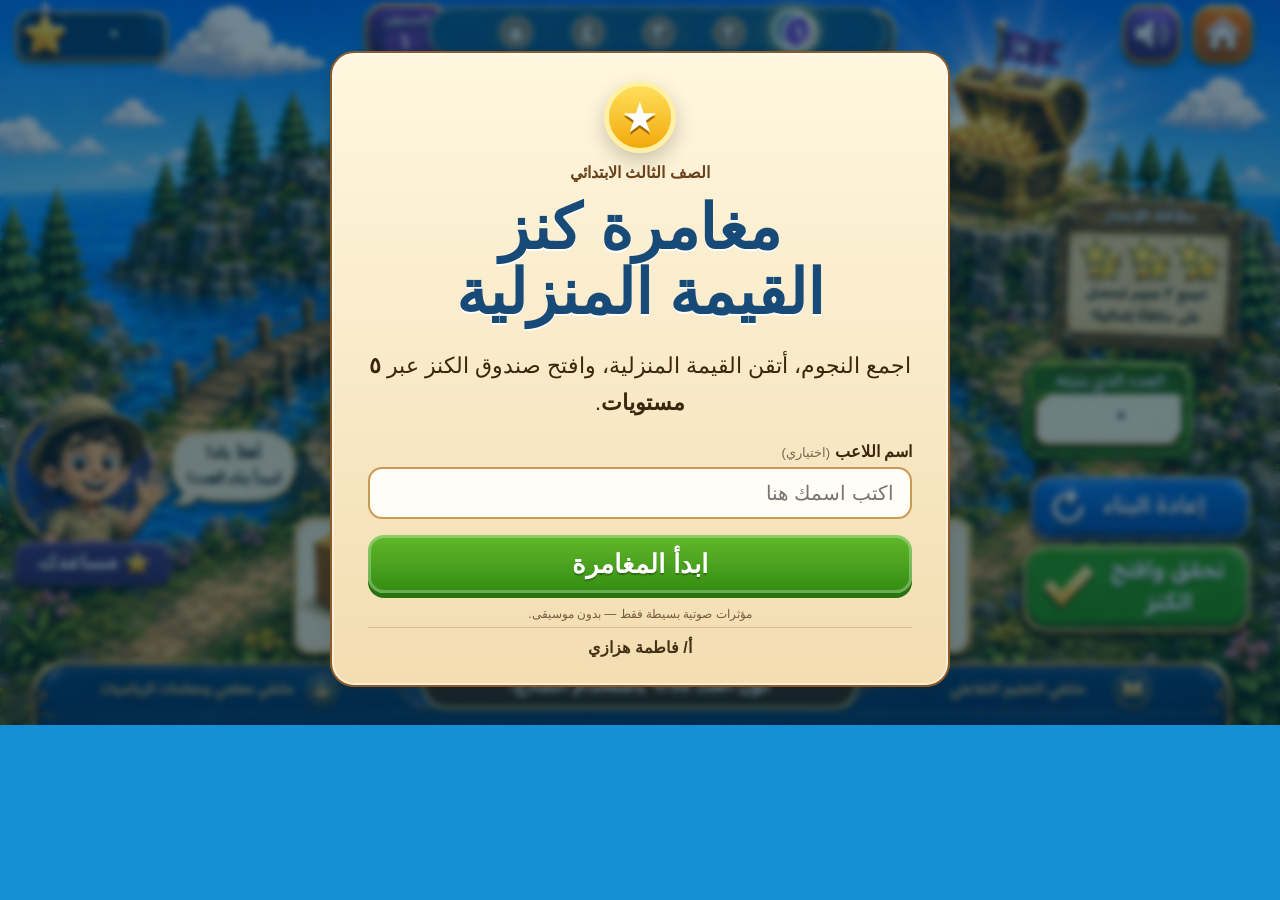
==== commit 4a376efe: "Add files via upload" ====
--- a/index.html
+++ b/index.html
@@ -4,7 +4,10 @@
   <meta charset="utf-8">
   <meta name="viewport" content="width=device-width,initial-scale=1,viewport-fit=cover">
   <meta name="theme-color" content="#157bbf">
-  <meta name="description" content="مغامرة كنز القيمة المنزلية - لعبة تفاعلية للصف الثالث الابتدائي - V2.4">
+  <meta name="apple-mobile-web-app-capable" content="yes">
+  <meta name="apple-mobile-web-app-status-bar-style" content="black-translucent">
+  <meta name="apple-mobile-web-app-title" content="كنز القيمة">
+  <meta name="description" content="مغامرة كنز القيمة المنزلية - لعبة تفاعلية للصف الثالث الابتدائي - V2.5 متجاوبة مع الجوال">
   <title>مغامرة كنز القيمة المنزلية</title>
   <link rel="manifest" href="manifest.webmanifest">
   <link rel="icon" href="assets/icon-192.png">
@@ -123,6 +126,20 @@
   </section>
 
 </main>
+  <!-- إرشاد تلقائي للجوال عند فتح اللعبة عموديًا -->
+  <section class="orientation-gate" id="orientationGate" aria-label="توجيه وضع الجوال">
+    <div class="orientation-card">
+      <div class="rotate-device" aria-hidden="true">
+        <span class="phone-shape"></span>
+        <span class="rotate-arrow">↻</span>
+      </div>
+      <p class="orientation-kicker">مغامرة كنز القيمة المنزلية</p>
+      <h2>أدر الجوال للوضع الأفقي</h2>
+      <p>ستظهر اللعبة كاملة وبحجم مناسب تلقائيًا عند تدوير الجهاز.</p>
+      <div class="orientation-stars" aria-hidden="true">★ ★ ★</div>
+      <small>أ/ فاطمة هزازي</small>
+    </div>
+  </section>
 
 <div id="dragGhost" class="drag-ghost" aria-hidden="true"><span></span></div>
 <script src="game.js"></script>
--- a/styles.css
+++ b/styles.css
@@ -419,3 +419,86 @@
   .count-badge{font-size:clamp(14px,2.3vw,24px)}
   .model::after{font-size:clamp(12px,2vw,22px)}
 }
+
+/* ===== V2.5: إصلاح الجوال والآيباد ===== */
+/* في الوضع الأفقي نملأ أكبر مساحة ممكنة من الشاشة من دون قص أو شريط فارغ طويل. */
+@media (max-width:1100px) and (orientation:landscape){
+  html,body{width:100%;min-height:100%;background:#168fd4}
+  body{
+    min-height:100dvh;
+    padding:max(env(safe-area-inset-top),0px) max(env(safe-area-inset-right),0px) max(env(safe-area-inset-bottom),0px) max(env(safe-area-inset-left),0px);
+    display:flex;align-items:center;justify-content:center;
+    overflow:hidden;
+  }
+  .app{
+    width:min(100vw,176.48dvh);
+    max-width:none;
+    margin:auto;
+    flex:0 0 auto;
+  }
+  .stage{width:100%;border-radius:0;box-shadow:none}
+
+  /* شاشة البداية والنجاح تظل داخل المشهد، لكن يمكن تمريرها إذا كانت نافذة المتصفح قصيرة. */
+  .modal-screen{overflow:auto;overscroll-behavior:contain;padding:1.6%}
+  .start-card,.reward-card{width:min(86%,480px);padding:10px 22px;border-radius:18px}
+  .treasure-mark{width:48px;height:48px;border-width:3px;font-size:28px}
+  .eyebrow{margin:4px 0 0;font-size:12px}
+  .start-card h1{font-size:clamp(25px,5.2dvh,38px);margin:.08em 0;line-height:1.03}
+  .start-copy{font-size:clamp(11px,2.7dvh,15px);line-height:1.4;margin:6px 0}
+  .name-label{margin:5px 0 3px;font-size:12px}
+  .name-input{min-height:38px;border-radius:10px;font-size:16px;padding:0 12px}
+  .big-start{min-height:42px;margin-top:7px;border-radius:11px;font-size:16px}
+  .sound-note{font-size:10px;margin:6px 0 3px}
+  .signature{font-size:11px;padding-top:5px}
+  .reward-icon{font-size:42px}
+  .reward-card h2{font-size:clamp(26px,7dvh,42px);margin:.05em 0}
+  .reward-card p{font-size:13px;margin:5px 0}
+  .reward-stars{font-size:clamp(30px,9dvh,52px)}
+}
+
+/* شاشة تدوير نظيفة للجوال والآيباد عند الفتح عموديًا. */
+.orientation-gate{display:none}
+@media (max-width:900px) and (orientation:portrait){
+  html,body{margin:0;width:100%;min-height:100%;background:#168fd4;overflow:hidden}
+  body{padding:0}
+  .orientation-gate{
+    position:fixed;z-index:20000;inset:0;
+    display:grid;place-items:center;
+    overflow:auto;overscroll-behavior:contain;
+    padding:max(24px,env(safe-area-inset-top)) max(18px,env(safe-area-inset-right)) max(24px,env(safe-area-inset-bottom)) max(18px,env(safe-area-inset-left));
+    background:
+      linear-gradient(rgba(7,80,126,.40),rgba(7,80,126,.68)),
+      url('assets/treasure-bg.png') center/cover no-repeat;
+  }
+  .orientation-card{
+    width:min(92vw,430px);
+    background:linear-gradient(180deg,#fff8e7,#f4dfb6);
+    border:3px solid #9b672d;
+    box-shadow:inset 0 0 0 3px rgba(255,255,255,.55),0 16px 42px rgba(0,37,62,.30);
+    border-radius:26px;
+    color:#4a2d0d;
+    text-align:center;
+    padding:24px 22px 20px;
+  }
+  .rotate-device{position:relative;width:128px;height:92px;margin:0 auto 8px}
+  .phone-shape{
+    position:absolute;left:34px;top:8px;width:48px;height:82px;
+    border:6px solid #176da5;border-radius:12px;background:#eaf8ff;
+    transform:rotate(-18deg);box-shadow:0 5px 11px rgba(0,0,0,.15)
+  }
+  .phone-shape::after{content:"";position:absolute;left:50%;bottom:4px;transform:translateX(-50%);width:12px;height:4px;border-radius:10px;background:#176da5}
+  .rotate-arrow{position:absolute;right:5px;top:16px;color:#e9a514;font-size:58px;font-weight:900;line-height:1;text-shadow:0 2px 0 #fff}
+  .orientation-kicker{margin:3px 0;color:#7b541e;font-size:14px;font-weight:900}
+  .orientation-card h2{margin:5px 0 8px;color:#145889;font-size:clamp(26px,8vw,36px);line-height:1.25}
+  .orientation-card>p:not(.orientation-kicker){margin:0 auto;max-width:330px;font-size:16px;font-weight:700;line-height:1.75}
+  .orientation-stars{direction:ltr;color:#f2b51b;font-size:28px;letter-spacing:.14em;margin:12px 0 4px;text-shadow:0 2px 0 #8a5a05}
+  .orientation-card small{display:block;border-top:1px solid rgba(122,78,25,.22);padding-top:9px;font-weight:900}
+}
+
+/* للشاشات الطويلة الصغيرة جدًا: البطاقة لا تتجاوز الشاشة. */
+@media (max-width:430px) and (orientation:portrait){
+  .orientation-card{padding:18px 16px 15px;border-radius:22px}
+  .rotate-device{transform:scale(.88);margin-top:-4px;margin-bottom:0}
+  .orientation-card h2{font-size:28px}
+  .orientation-card>p:not(.orientation-kicker){font-size:14px;line-height:1.65}
+}
